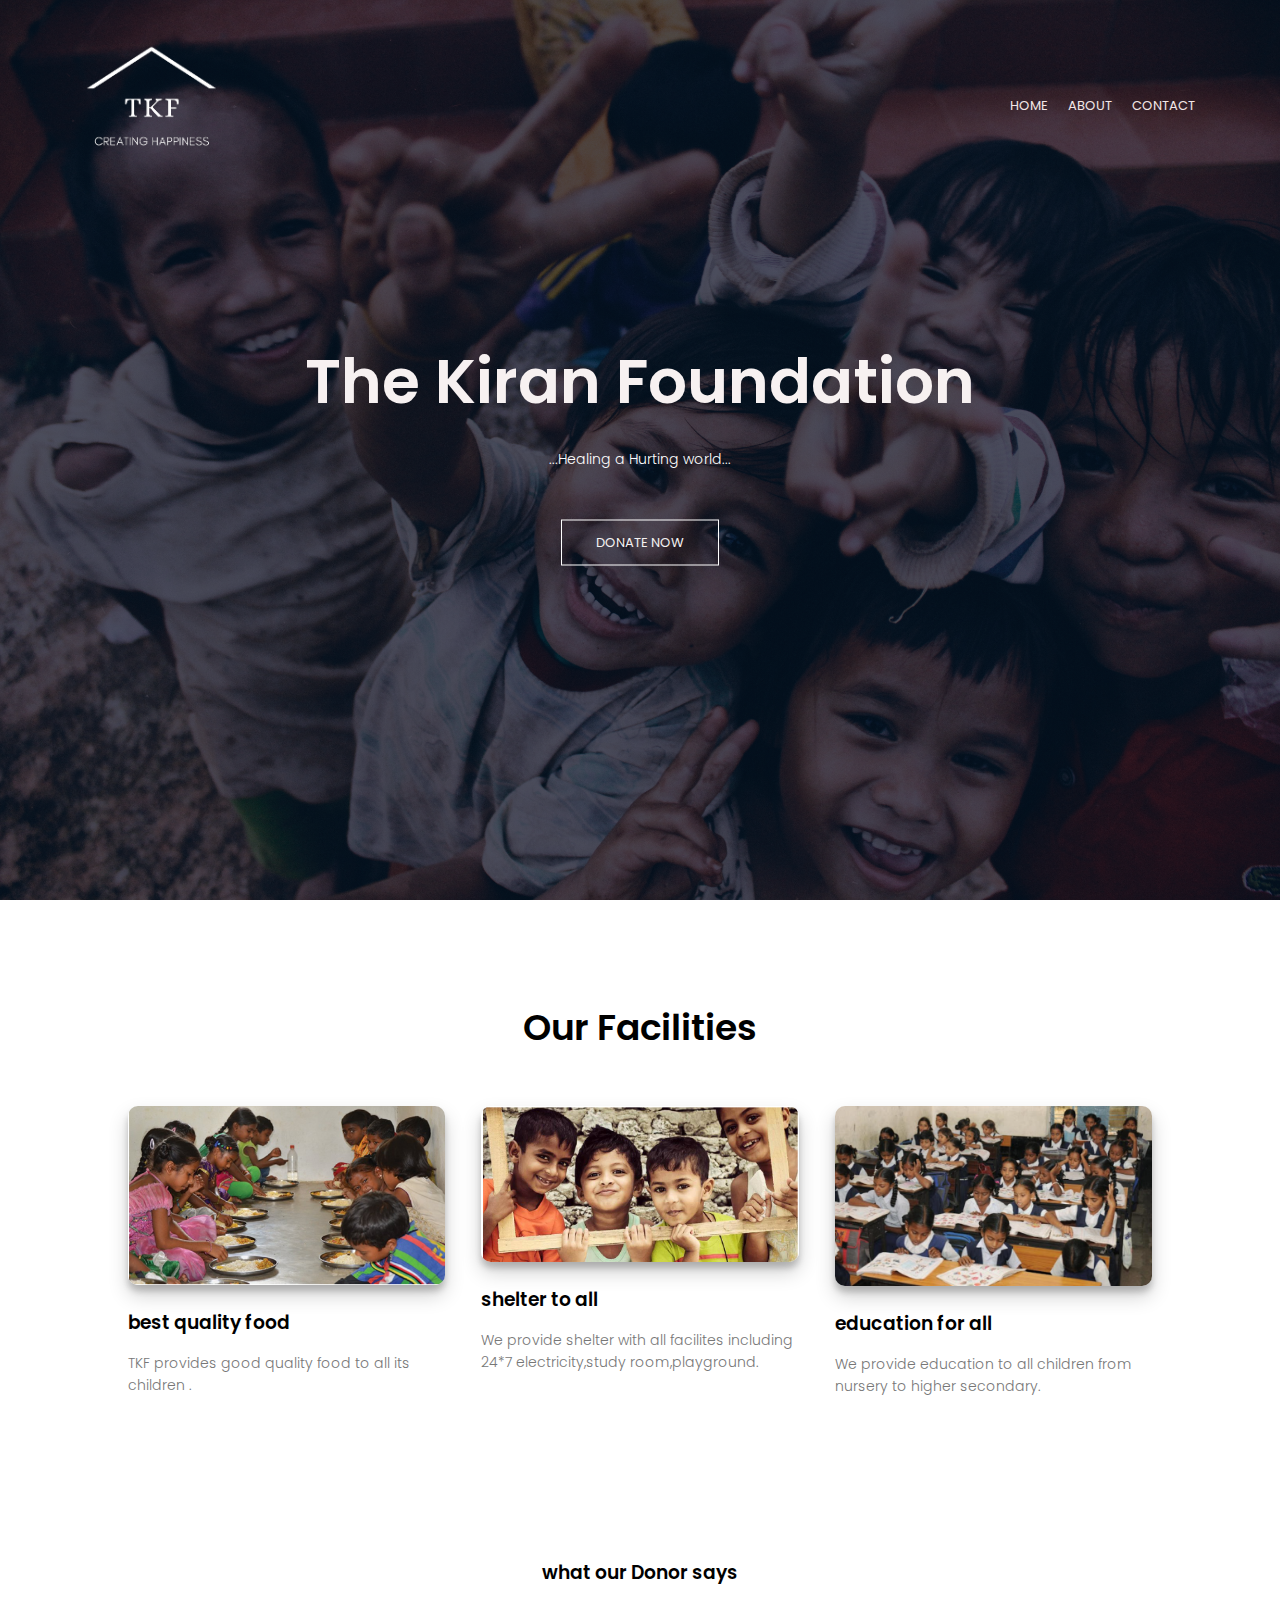
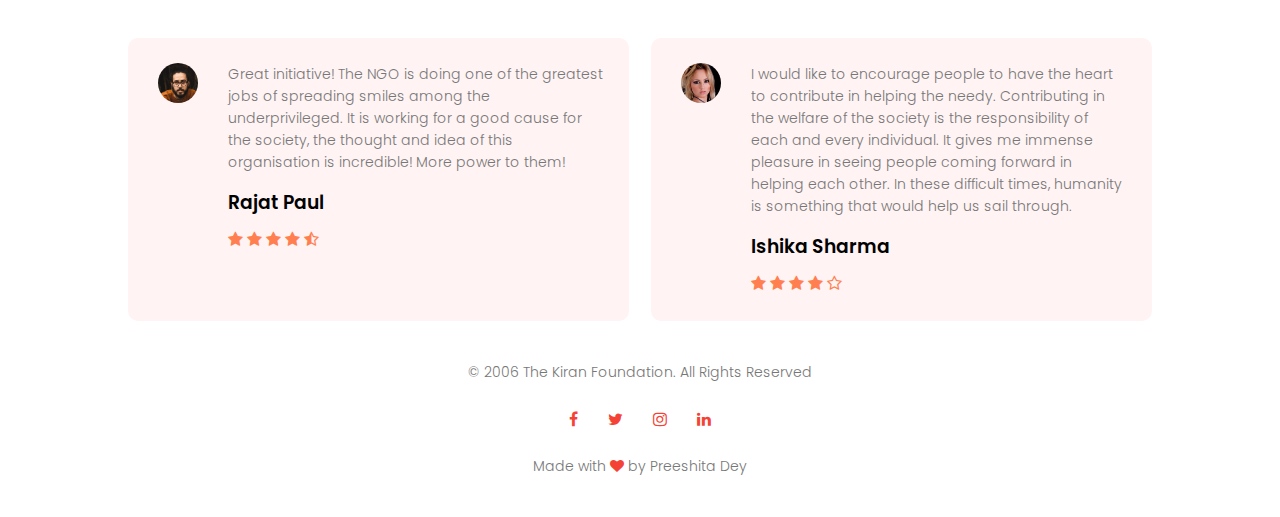
==== index.html @ 01cf575c "all files uploaded" ====
<!DOCTYPE html>
<html>
    <head>
        <meta name="viewport" content="with=device-width, initial-scale="1.0>
        <title>Donation website</title>
        <link rel="stylesheet" href="style.css">
        <link rel="preconnect" href="https://fonts.googleapis.com">
        <link rel="preconnect" href="https://fonts.gstatic.com" crossorigin>
        <link href="https://fonts.googleapis.com/css2?family=Poppins:wght@100;200;300;400;600;700&display=swap" rel="stylesheet">
        <link rel="stylesheet" href="https://stackpath.bootstrapcdn.com/font-awesome/4.7.0/css/font-awesome.min.css">
    </head>
    <body>
        <section class="header">
            <nav>
                <a href="index.html"><img src="logof-removebg-preview.png"></a>
                <div class="nav-links" id="navlinks">
                    <i class="fa fa-times" onclick="hidemenu()"></i>
                    <ul>
                        <li><a href="index.html">HOME</a></li>
                        <li><a href="about.html">ABOUT</a></li>
                        <li><a href="contact.html">CONTACT</a></li>
                    </ul>
               </div>
                <i class="fa fa-bars" onclick="showmenu()"></i>
            </nav>
            <div class="text-box">
                <h1>The Kiran Foundation</h1>
                <p>...Healing a Hurting world... </p>
              <a href="https://rzp.io/l/tigA7BOsO" class="hero-btn">DONATE NOW</a>
            </div>
         </section>


<!--facilities--> 
        <section class="facilities">
            <h1>Our Facilities</h1>
           
            <div class="row">
                <div class="facilities-col">
                    <img src="cafeteria.png" class="fac">
                    <h3>best quality food</h3>
                    <p>TKF provides good quality food to all its children .</p>
                </div>
                <div class="facilities-col">
                    <img src="basketball.png" class="fac">
                    <h3>shelter to all</h3>
                    <p>We provide shelter with all facilites including 24*7 electricity,study room,playground.</p>
                </div>
                <div class="facilities-col">
                    <img src="library.png" class="fac">
                    <h3>education for all</h3>
                    <p>We provide education to all children from nursery to higher secondary.</p>
                </div>
            </div>
        </section>
<!--testimonials-->
        <section class="testimonials">
            <h3>what our Donor says</h3>
      
            <div class="row">
                <div class="testimonial-col">
                    <img src="user2.jpg">
                    <div>
                        <p>Great initiative! The NGO is doing one of the greatest jobs of spreading smiles among the underprivileged. It is working for a good cause for the society, the thought and idea of this organisation is incredible! More power to them!</p>
                        <h3>Rajat Paul</h3>
                        <i class="fa fa-star"></i>
                        <i class="fa fa-star"></i>
                        <i class="fa fa-star"></i>
                        <i class="fa fa-star"></i>
                        <i class="fa fa-star-half-o"></i>
                    </div>
                </div>
                <div class="testimonial-col">
                    <img src="user1.jpg">
                    <div>
                        <p>I would like to encourage people to have the heart to contribute in helping the needy. Contributing in the welfare of the society is the responsibility of each and every individual. It gives me immense pleasure in seeing people coming forward in helping each other. In these difficult times, humanity is something that would help us sail through.</p>
                        <h3>Ishika Sharma</h3>
                        <i class="fa fa-star"></i>
                        <i class="fa fa-star"></i>
                        <i class="fa fa-star"></i>
                        <i class="fa fa-star"></i>
                        <i class="fa fa-star-o"></i>
                    </div>
                </div>
            </div>
        </section>

<!--footer-->
        <section class="footer">
           
            <p>&copy; 2006 The Kiran Foundation. All Rights Reserved</p>
            <div class="icon">
                <i class="fa fa-facebook"></i>
                <i class="fa fa-twitter"></i>
                <i class="fa fa-instagram"></i>
                <i class="fa fa-linkedin"></i>
                
            </div>
            <p> Made with <i class="fa fa-heart">  </i>  by Preeshita Dey</p>
        </section>
   </body>
</html>
---- style.css ----
*{
    margin: 0;
    padding: 0;
    font-family: 'Poppins', sans-serif;
}

.header{
    min-height: 100vh;
    width: 100%;
    background-image: linear-gradient(rgba(4,9,30,0.7),rgba(4,9,30,0.7)),
                       url(banner.jpg);
    background-position: center;
    background-size: cover;
    position: relative;
}
.fac{
    box-shadow: 0 10px 20px rgba(0,0,0,0.19), 0 6px 6px rgba(0,0,0,0.19);
}
nav{
    display: flex;
    padding: 2% 6%;
    justify-content: space-between;
    align-items: center;
}

nav img{
    width: 150px;
    
}

.nav-links{
    flex: 1;
    text-align: right;
}

.nav-links ul li{
    list-style: none;
    display: inline-block;
    padding: 8px;
    position: relative;
}

.nav-links ul li a{
    color: rgb(243, 231, 231);
    text-decoration: none;
    font-size: 13px;
}

.nav-links ul li::after{
    content: '';
    width: 0%;
    height: 2px;
    background: #f44336;
    display: block;
    margin: auto;
    transition: 0.5s;
}

.nav-links ul li:hover::after{
    width: 100%;
}

.text-box{
    width: 90%;
    color: rgb(247, 241, 241);
    position: absolute;
    top: 50%;
    left: 50%;
    transform: translate(-50%,-50%);
    text-align: center;
}

.text-box h1{
    font-size: 62px;
}

.text-box p{
    margin: 10px 0 40px;
    font-size: 14px;
    color: #fff;
}

.hero-btn{
    display: inline-block;
    text-decoration: none;
    color: rgb(243, 241, 241);
    border: 1px solid #fff;
    padding: 12px 34px;
    font-size: 13px;
    background: transparent;
    position: relative;
    cursor: pointer;
}

.hero-btn:hover{
    border: 1px solid #f44336;
    background: #f44336;
    transition: 1s;
}

nav .fa{
    display: none;
}

@media(max-width: 700px){
    .text-box h1{
        font-size: 20px;
    }
    .nav-links ul li{
        display: block;
    }
    .nav-links{
        position: fixed;
        background: #f44336;
        height: 100vh;
        width: 200px;
        top: 0;
        right: -200px;
        text-align: left;
        z-index: 2;
        transition: 1s;
    }
    nav .fa{
        display: block;
        color: #fff;
        margin: 10px;
        font-size: 22px;
        cursor: pointer;
    }
    .nav-links ul{
        padding: 20px;
    }
}

/*--course--*/

.course{
    width: 80%;
    margin: auto;
    text-align:center;
    padding-top: 100px;
}
h1{
    font-size: 36px;
    font-weight: 600;
}
p{
    color:#777;
    font-size: 14px;
    font-weight: 300;
    line-height: 22px;
    padding:10px;

}
.row{
    margin-top: 5%;
    display: flex;
    justify-content: space-between;
}
.course-col{
    flex-basis: 31%;
    background: #fff3f3;
    border-radius: 10px;
    margin-bottom: 5%;
    padding: 20px 12px;
    box-sizing: border-box;
    transition: 0.5s;
}
h3{
    text-align: center;
    font-weight: 600;
    margin: 10px 0;
}
.course-col:hover{
    box-shadow: 0 0 20px 0px rgba(0,0,0,0.2);
}

@media(max-width: 700px)
{
    .row{
        flex-direction: column;
    }
}
/*--facilites--*/

.facilities{
    width: 80%;
    margin: auto;
    text-align: center;
    padding-top: 100px;
}
.facilities-col{
    flex-basis: 31%;
    border-radius: 10px;
    margin-bottom: 5%;
    text-align: left;
}
.facilities-col img{
    width: 100%;
    border-radius: 10px;
}
.facilities-col p{
    padding: 0;
}
.facilities-col h3{
    margin-top: 16px;
    margin-bottom: 15px;
    text-align: left;
}

/*testimonials*/
.testimonials{
    width: 80%;
    margin: auto;
    padding-top: 100px;
    text-align: center;
}
.testimonial-col{
    flex-basis: 44% ;
    border-radius: 10px;
    margin-bottom: 5;
    text-align: left;
    background: #fff3f3;
    padding: 25px;
    cursor: pointer;
    display: flex;
}
.testimonial-col img{
    height: 40px;
    margin-left: 5px;
    margin-right: 30px;
    border-radius: 50%;
}
.testimonial-col p{
    padding: 0;

}
.testimonial-col h3{
    text-align: left;
    margin-top: 15px ;
}
.testimonial-col .fa{
    color: coral;
}

@media(max-width: 700px){
    .testimonial-col img{
        
        margin-left: 0px;
        margin-right: 15px;
        
    }
}


/*--footer--*/
.footer{
    text-align: center;
    width: 100%;
    padding: 30px 0;
}
.footer h4{
    margin-bottom: 25px;
    margin-top: 20px;
    font-weight: 600;
}

.icon .fa{
    color: #f44336;
    margin: 0 13px;
    cursor: pointer;
    padding: 18px 0;

}

.fa-heart{
    color: #f44336;

}

/*about us page*/

.sub-header{
    height: 50vh;
    width: 100%;
    background-image: linear-gradient(rgba(4,9,30,0.7),rgba(4,9,30,0.7)),url(banner.jpg);
    background-position: center;
    background-size: cover;
    text-align: center;
    color: #fff;
}
.sub-header h1{
    margin-top: 100px;
}

.about-us{
    width: 80%;
    margin: auto;
    padding-top: 80px;
    padding-bottom: 50px;
}
.about-col{
    flex-basis: 48%;
    padding: 30px 2px;
}
.about-col img{
    width: 100%;
}
.about-col h1{
    padding-top: 15px 0 25px ;
}
.red-btn{
    border: 1px solid #f44336;
    background: transparent;
    color: #f44336
}og-right{
    flex-basis: 32%;
}
.blog-right h3{
    background: #f44336;
    color: #fff;
    padding: 7px 0;
    font-size: 16px;
    margin-bottom: 20px;
}
.blog-right div{
    display: flex;
    align-items: center;
    justify-content: space-between;
    color: #555;
    padding: 8px;
    box-sizing: border-box;
}

@media(max-width: 700px){
    .sub-header h1{
        font-size: 24px;
    }
}
.red-btn:hover{
    color:#fff;
}


/*contact*/

.contact-us{
    width: 80%;
    margin: auto;
}
.contact-col{
    flex-basis: 48%;
    margin-bottom: 30px;
}
.contact-col div{
    display: flex;
    align-items: center;
    margin-bottom: 40px;
}
.contact-col div .fa{
    font-size: 28px;
    color: #f44336;
    margin: 10px;
    margin-right: 30px;
}
.contact-col div p{
    padding: 0;
}
.contact-col div h5{
    font-size: 20px;
    margin-bottom: 5px;
    color: #555;
    font-weight: 400;
}
.contact-col input, .contact-col textarea{
    width: 100%;
    padding: 15px;
    margin-bottom: 17px;
    outline: none;
    border: 1px solid #ccc;
    box-sizing: border-box;
}
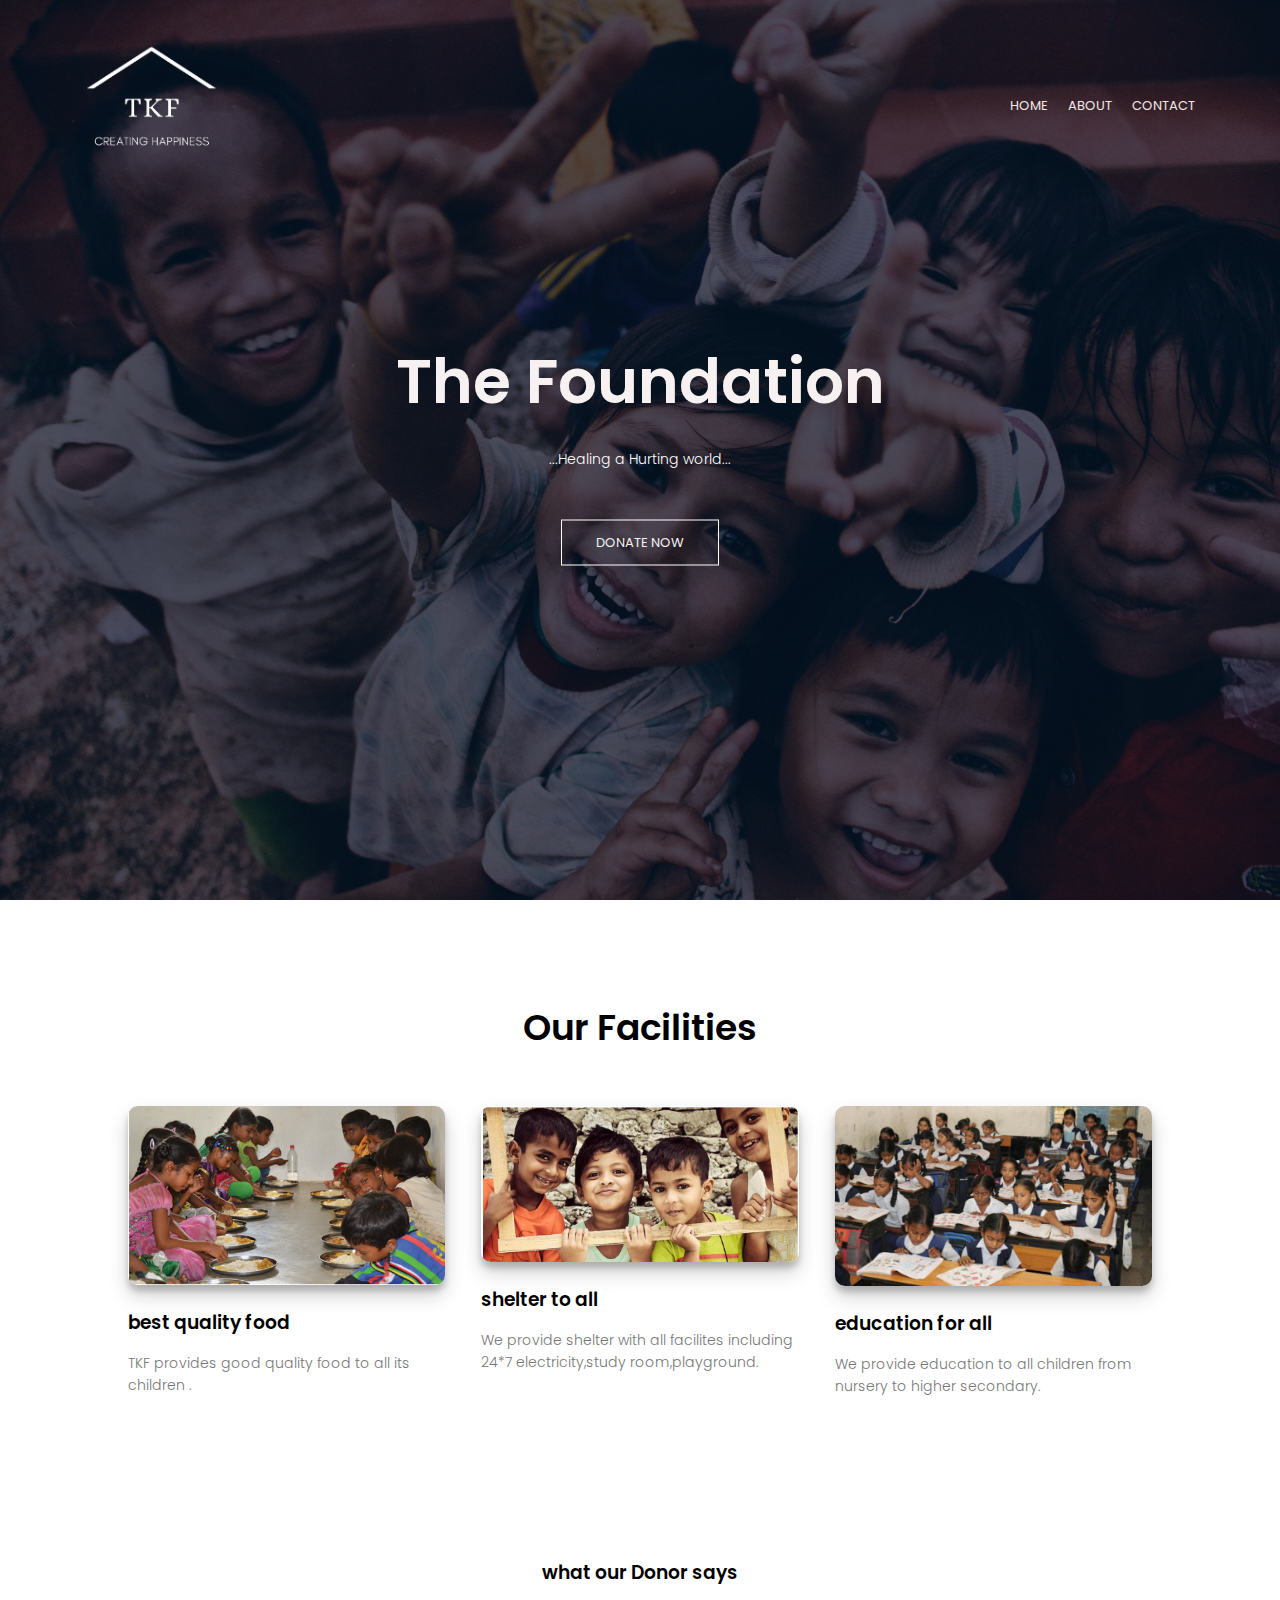
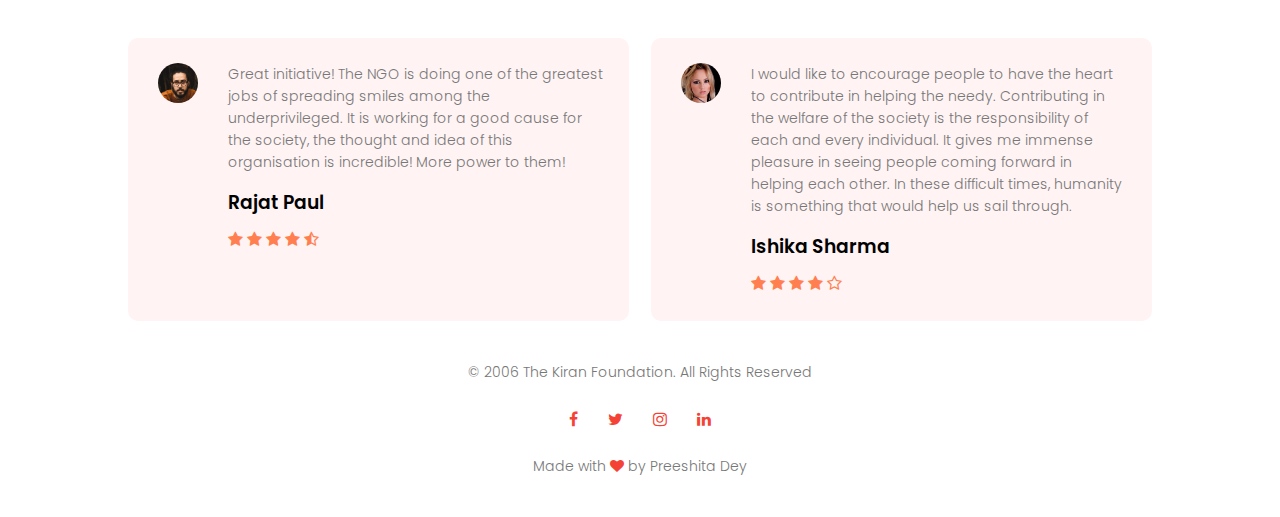
==== commit 04747e32: "foundation name changed" ====
--- a/index.html
+++ b/index.html
@@ -24,7 +24,7 @@
                 <i class="fa fa-bars" onclick="showmenu()"></i>
             </nav>
             <div class="text-box">
-                <h1>The Kiran Foundation</h1>
+                <h1>The Foundation</h1>
                 <p>...Healing a Hurting world... </p>
               <a href="https://rzp.io/l/tigA7BOsO" class="hero-btn">DONATE NOW</a>
             </div>
@@ -99,4 +99,4 @@
             <p> Made with <i class="fa fa-heart">  </i>  by Preeshita Dey</p>
         </section>
    </body>
-</html>+</html>
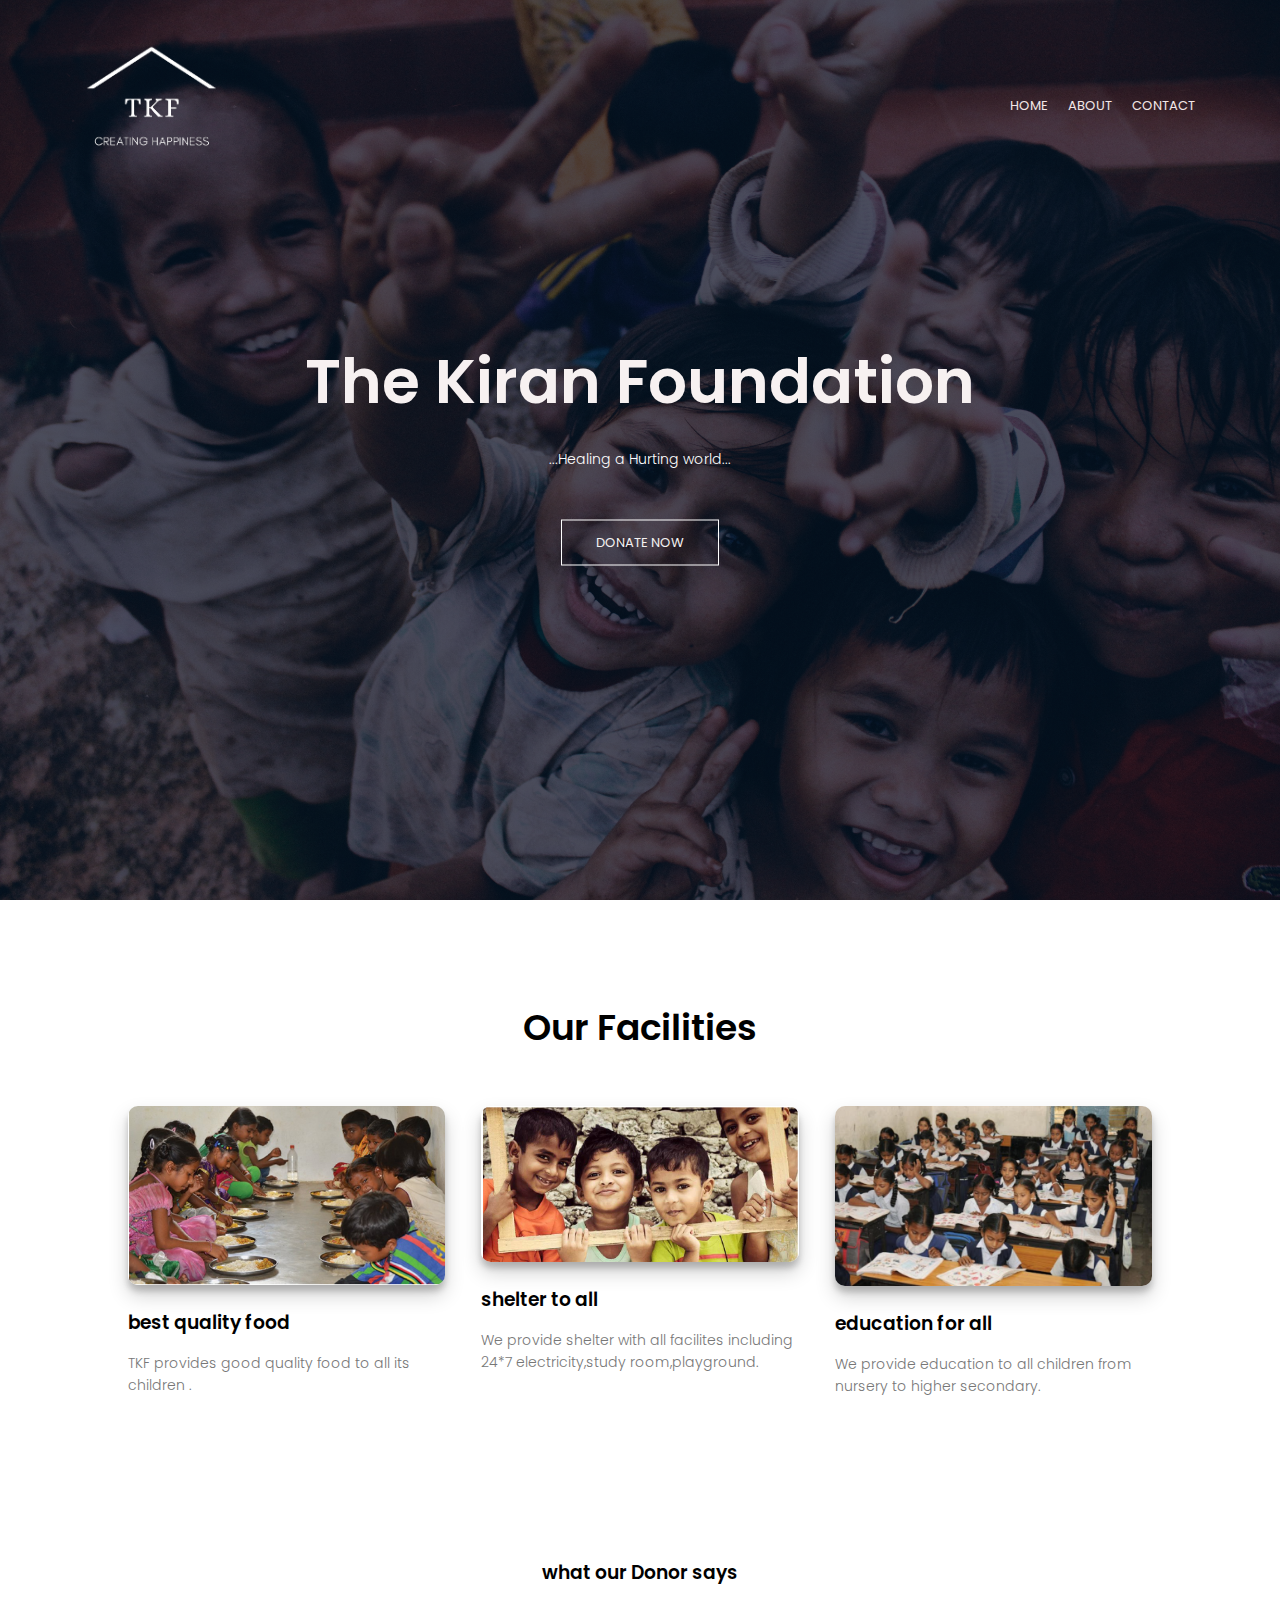
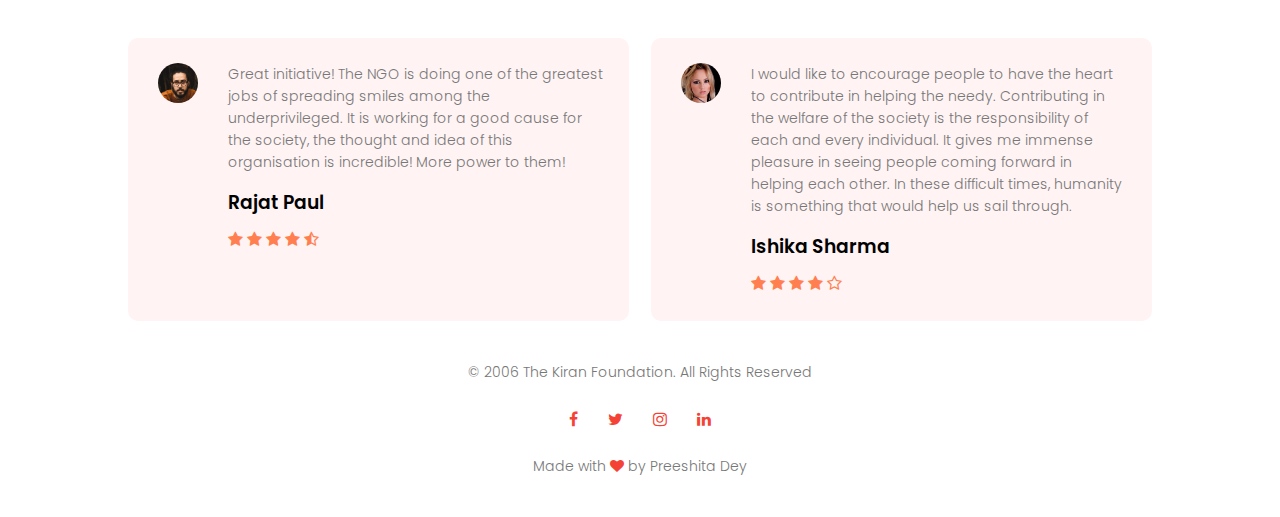
==== commit 85db7ba5: "name changed" ====
--- a/index.html
+++ b/index.html
@@ -24,7 +24,7 @@
                 <i class="fa fa-bars" onclick="showmenu()"></i>
             </nav>
             <div class="text-box">
-                <h1>The Foundation</h1>
+                <h1>The Kiran Foundation</h1>
                 <p>...Healing a Hurting world... </p>
               <a href="https://rzp.io/l/tigA7BOsO" class="hero-btn">DONATE NOW</a>
             </div>
